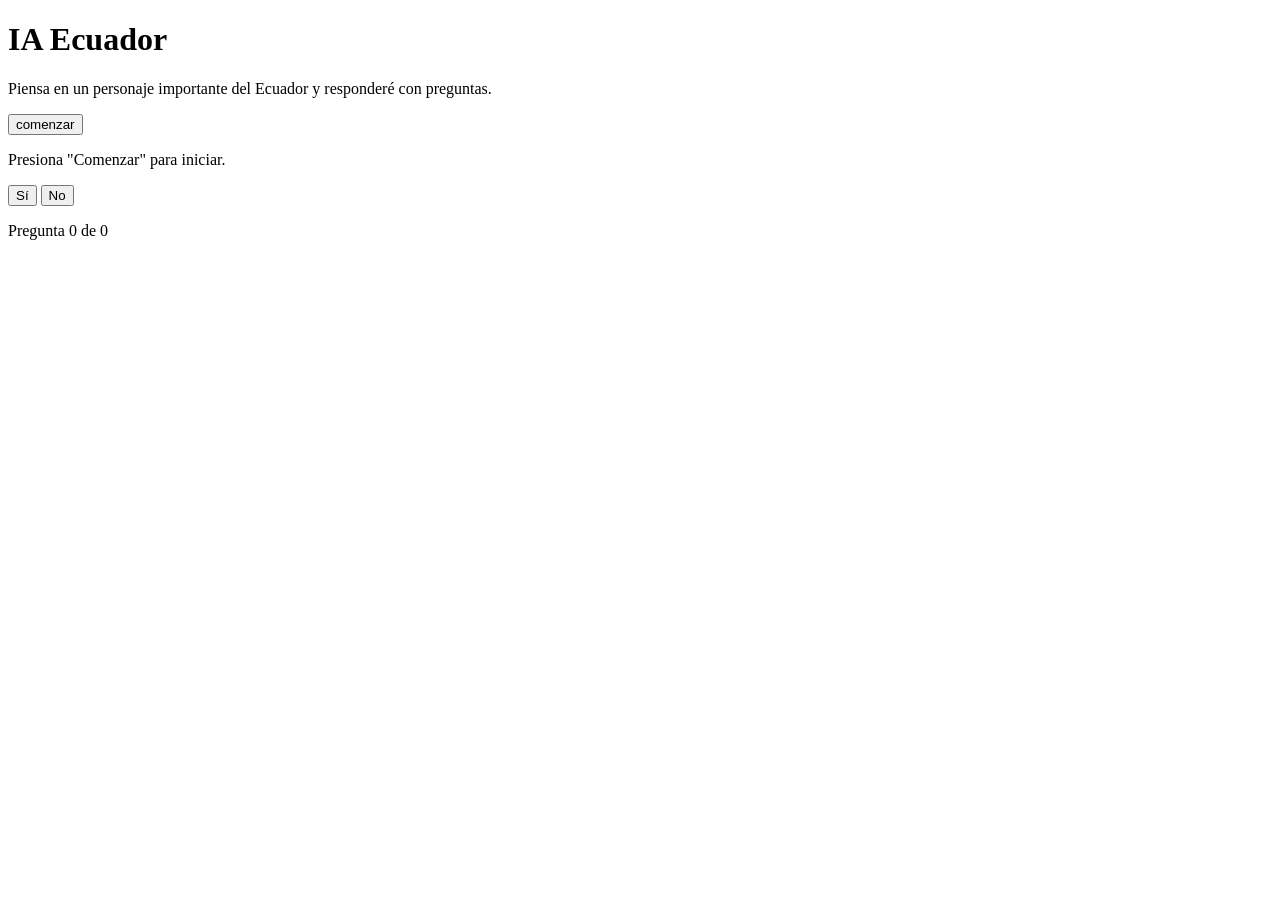
==== Index.html @ 0bdabc66 "Add files via upload" ====
<!DOCTYPE html>
<html lang="en">
<head>
    <meta charset="UTF-8">
    <meta name="viewport" content="width=device-width, initial-scale=1.0">
    <title>IA Ecuador</title>
    <link rel="stylesheet" href="style.css">
</head>
<body>
    <div class="contenedor">
        <h1> IA Ecuador </h1>

        <p> Piensa en un personaje importante del Ecuador y responderé con preguntas. </p>

        <button id="comenzar"> comenzar </button>

    <div id="juego">

        <p id="pregunta"> Presiona "Comenzar" para iniciar. </p>
        

    <div class="botones">

        <button id="si"> Sí </button>

        <button id="no"> No </button>
        
    </div>
   
    <p id="contador"> Pregunta 0 de 0 </p>
    
    </div>

    <div id="resultado"></div>

    </div>

    <script src="script.js"></script>

</body>
</html>
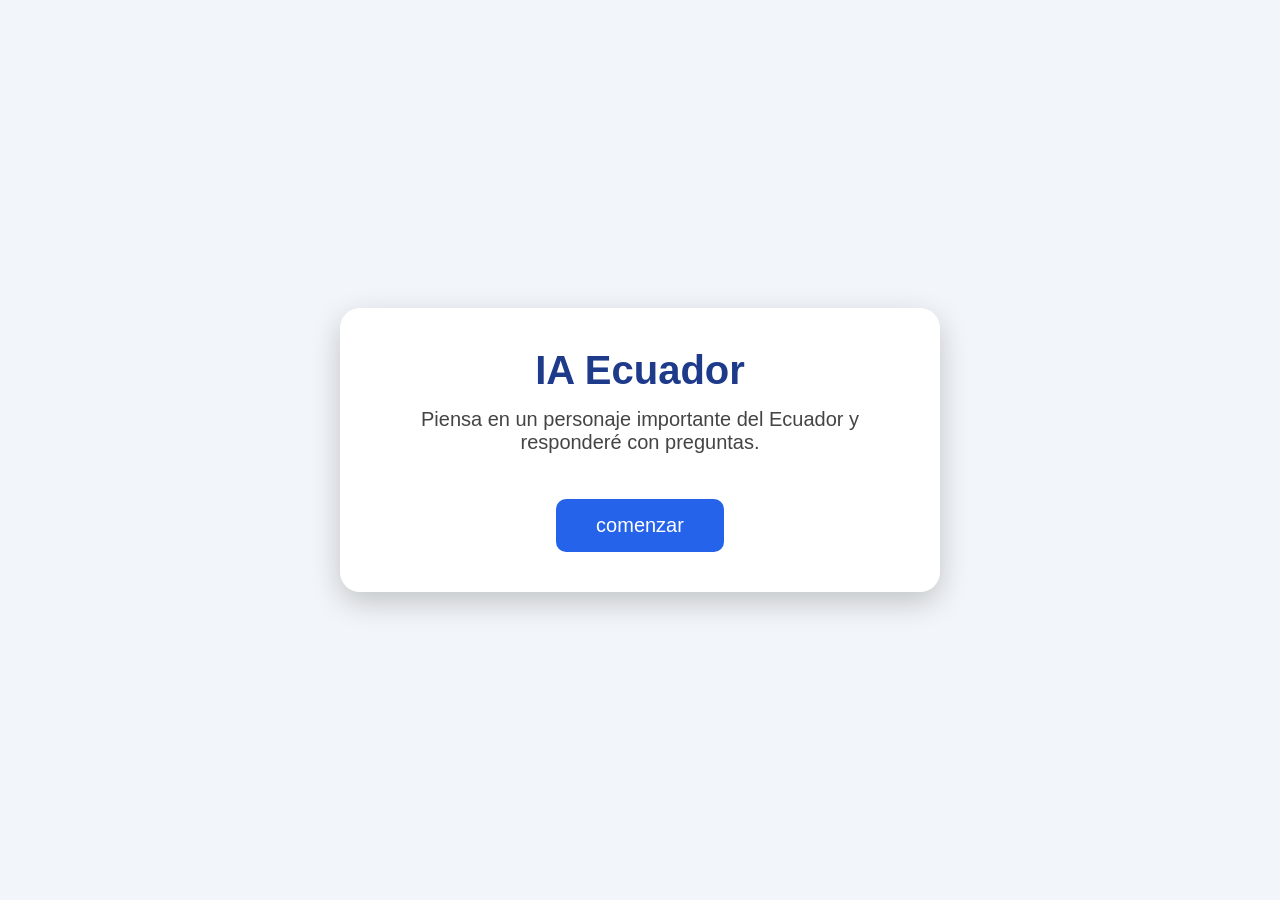
==== commit ee54af5e: "index.html" ====
--- a/Index.html
+++ b/Index.html
@@ -38,4 +38,4 @@
     <script src="script.js"></script>
 
 </body>
-</html>+</html>
--- a/style.css
+++ b/style.css
@@ -0,0 +1,92 @@
+*{
+    margin: 0;
+    padding: 0;
+    box-sizing: border-box;
+}
+body{
+    background: #f2f5f9;
+    font-family: Arial, Helvetica, sans-serif;
+    display: flex;
+    justify-content: center;
+    align-items: center;
+    height: 100vh;
+}
+.contenedor{
+    width: 600px;
+    background: white;
+    padding: 40px;
+    border-radius: 20px;
+    box-shadow: 0px 10px 30px rgba(0,0,0,.2);
+    text-align: center;
+}
+h1{
+    color: #1e3a8a;
+    margin-bottom: 15px;
+    font-size: 40px;
+}
+p{
+    font-size: 20px;
+    margin-bottom: 20px;
+    color: #444;
+}
+#juego{
+    display: none;
+}
+#pregunta{
+    font-size: 28px;
+    font-weight: bold;
+    color: black;
+    margin-top: 30px;
+}
+#comenzar{
+    margin-top: 25px;
+    padding: 15px 40px;
+    border: none;
+    border-radius: 10px;
+    background: #2563eb;
+    color: white;
+    font-size: 20px;
+    cursor: pointer;
+}
+#comenzar:hover{
+    background: #1d4ed8;
+}
+.botones{
+    margin-top: 30px;
+    justify-content: center;
+    gap: 25px;
+}
+#si,#no{
+    width: 140px;
+    height: 55px;
+    border: none;
+    border-radius: 10px;
+    font-size: 20px;
+    cursor: pointer;
+    color: white;
+}
+#si{
+    background: #16a34a;
+}
+#no{
+    background: #dc2626;
+}
+#si:hover{
+    background: #15803d;
+}
+#no:hover{
+
+    background: #b91c1c;
+}
+#contador{
+    margin-top: 30px;
+    font-size: 18px;
+    color: gray;
+}
+#resultado{
+    margin-top: 40px;
+    font-size: 30px;
+    font-weight: bold;
+    color: #1e3a8a;
+    display: none;
+}
